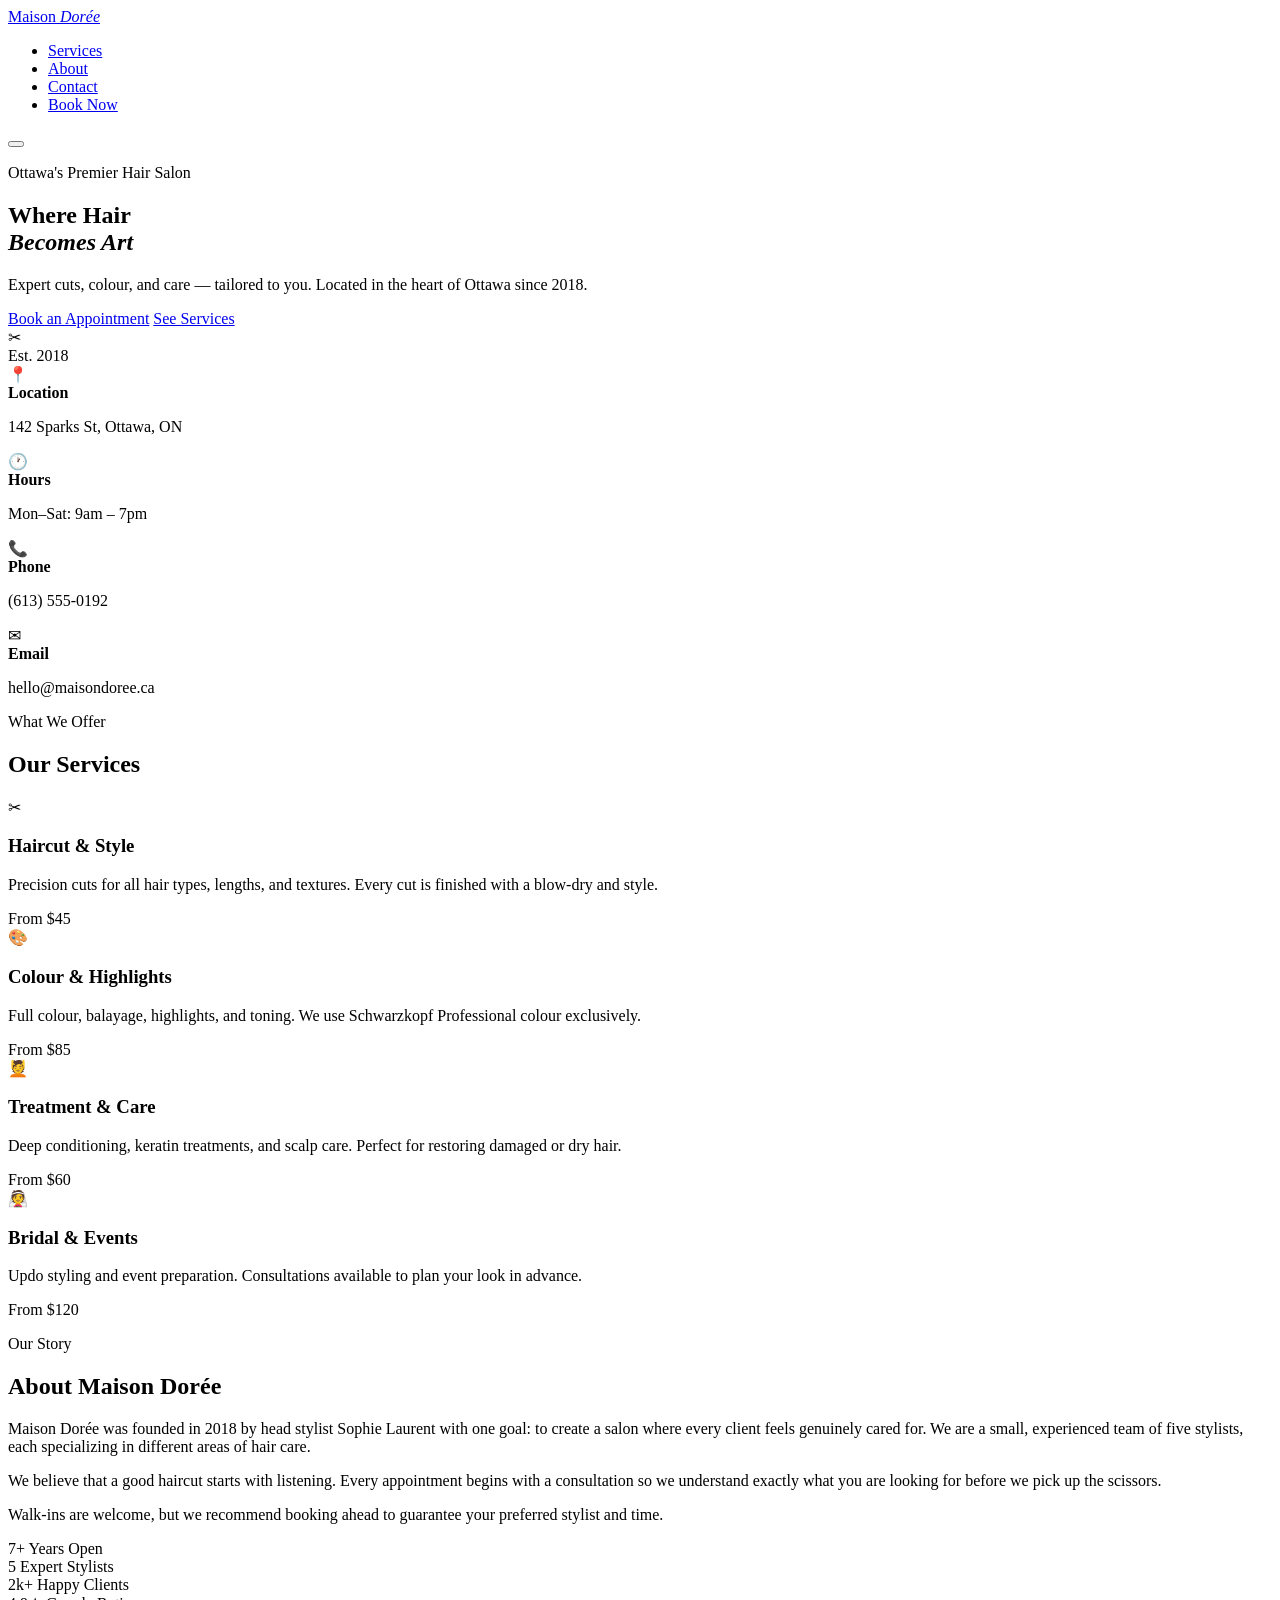
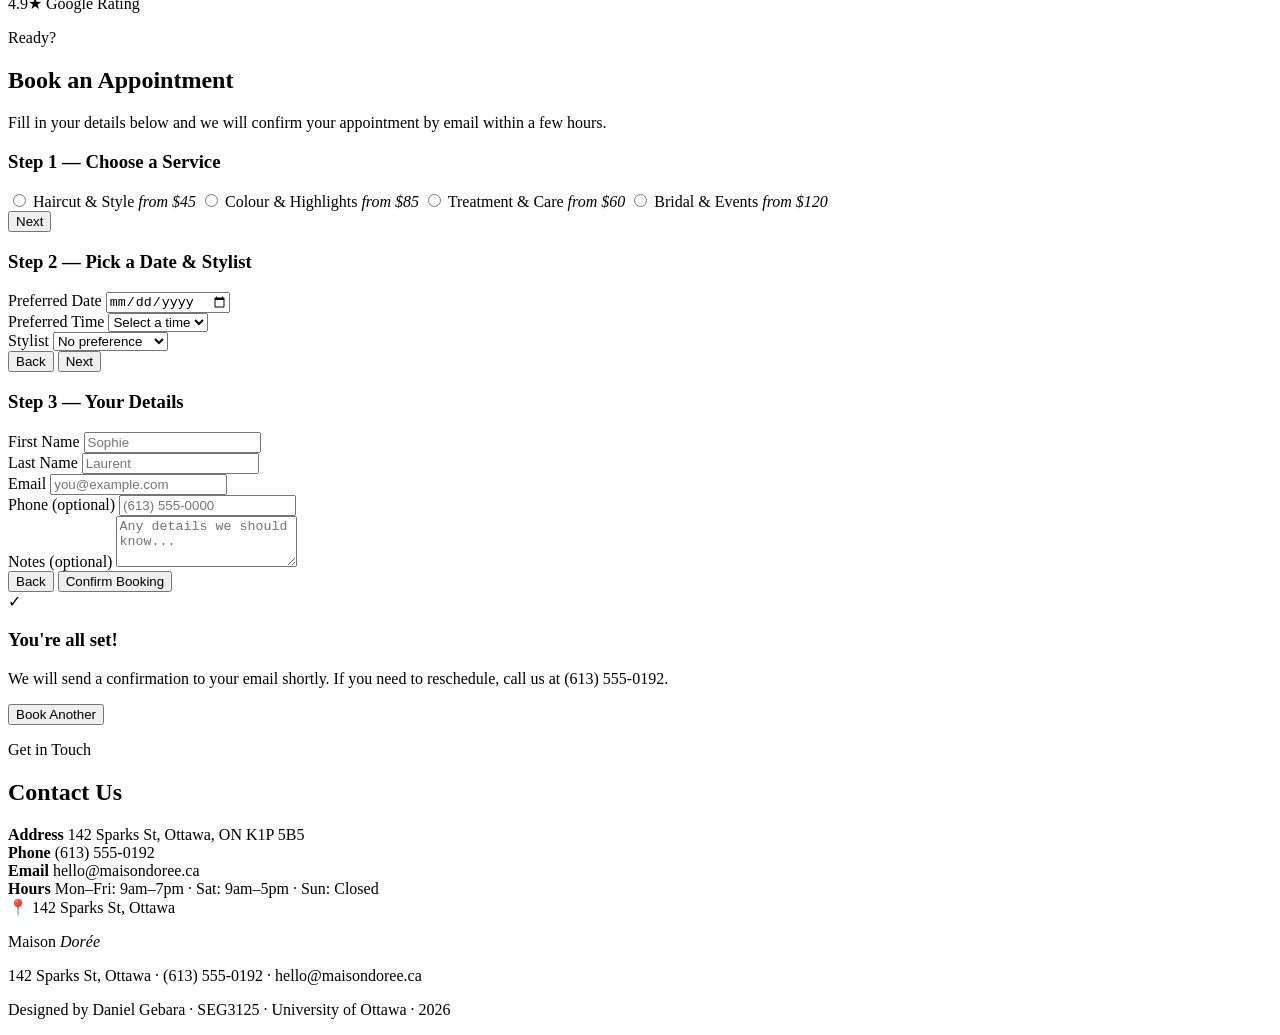
==== Assignment2/Index.html @ 814148a0 "Complete" ====
<!DOCTYPE html>
<html lang="en">
<head>
  <meta charset="UTF-8" />
  <meta name="viewport" content="width=device-width, initial-scale=1.0" />
  <title>Maison Dorée — Hair Salon</title>
  <link href="https://fonts.googleapis.com/css2?family=Cormorant+Garamond:ital,wght@0,300;0,400;0,600;1,300;1,400&family=DM+Sans:wght@300;400;500&display=swap" rel="stylesheet" />
  <link rel="stylesheet" href="style.css" />
</head>
<body>
 
  <!-- NAV -->
  <nav>
    <div class="nav-inner">
      <a href="#" class="logo">Maison <em>Dorée</em></a>
      <ul class="nav-links">
        <li><a href="#services">Services</a></li>
        <li><a href="#about">About</a></li>
        <li><a href="#contact">Contact</a></li>
        <li><a href="#book" class="nav-cta">Book Now</a></li>
      </ul>
      <button class="hamburger" id="hamburger" aria-label="Menu">
        <span></span><span></span><span></span>
      </button>
    </div>
  </nav>
 
  <!-- HERO -->
  <section id="hero">
    <div class="hero-text">
      <p class="hero-eyebrow">Ottawa's Premier Hair Salon</p>
      <h1>Where Hair<br/><em>Becomes Art</em></h1>
      <p class="hero-sub">Expert cuts, colour, and care — tailored to you. Located in the heart of Ottawa since 2018.</p>
      <div class="hero-btns">
        <a href="#book" class="btn-primary">Book an Appointment</a>
        <a href="#services" class="btn-ghost">See Services</a>
      </div>
    </div>
    <div class="hero-image">
      <div class="hero-img-box">
        <div class="hero-img-inner">✂</div>
        <div class="hero-badge">Est. 2018</div>
      </div>
    </div>
  </section>
 
  <!-- INFO STRIP -->
  <div class="info-strip">
    <div class="info-item">
      <span class="info-icon">📍</span>
      <div>
        <strong>Location</strong>
        <p>142 Sparks St, Ottawa, ON</p>
      </div>
    </div>
    <div class="info-item">
      <span class="info-icon">🕐</span>
      <div>
        <strong>Hours</strong>
        <p>Mon–Sat: 9am – 7pm</p>
      </div>
    </div>
    <div class="info-item">
      <span class="info-icon">📞</span>
      <div>
        <strong>Phone</strong>
        <p>(613) 555-0192</p>
      </div>
    </div>
    <div class="info-item">
      <span class="info-icon">✉</span>
      <div>
        <strong>Email</strong>
        <p>hello@maisondoree.ca</p>
      </div>
    </div>
  </div>
 
  <!-- SERVICES -->
  <section id="services">
    <div class="section-inner">
      <p class="section-label">What We Offer</p>
      <h2 class="section-title">Our Services</h2>
      <div class="services-grid">
        <div class="service-card">
          <div class="service-icon">✂</div>
          <h3>Haircut & Style</h3>
          <p>Precision cuts for all hair types, lengths, and textures. Every cut is finished with a blow-dry and style.</p>
          <div class="service-price">From $45</div>
        </div>
        <div class="service-card">
          <div class="service-icon">🎨</div>
          <h3>Colour & Highlights</h3>
          <p>Full colour, balayage, highlights, and toning. We use Schwarzkopf Professional colour exclusively.</p>
          <div class="service-price">From $85</div>
        </div>
        <div class="service-card">
          <div class="service-icon">💆</div>
          <h3>Treatment & Care</h3>
          <p>Deep conditioning, keratin treatments, and scalp care. Perfect for restoring damaged or dry hair.</p>
          <div class="service-price">From $60</div>
        </div>
        <div class="service-card">
          <div class="service-icon">👰</div>
          <h3>Bridal & Events</h3>
          <p>Updo styling and event preparation. Consultations available to plan your look in advance.</p>
          <div class="service-price">From $120</div>
        </div>
      </div>
    </div>
  </section>
 
  <!-- ABOUT -->
  <section id="about">
    <div class="section-inner about-grid">
      <div class="about-text">
        <p class="section-label">Our Story</p>
        <h2 class="section-title">About Maison Dorée</h2>
        <p>Maison Dorée was founded in 2018 by head stylist Sophie Laurent with one goal: to create a salon where every client feels genuinely cared for. We are a small, experienced team of five stylists, each specializing in different areas of hair care.</p>
        <p>We believe that a good haircut starts with listening. Every appointment begins with a consultation so we understand exactly what you are looking for before we pick up the scissors.</p>
        <p>Walk-ins are welcome, but we recommend booking ahead to guarantee your preferred stylist and time.</p>
      </div>
      <div class="about-visual">
        <div class="about-stat-grid">
          <div class="about-stat">
            <span class="stat-num">7+</span>
            <span class="stat-label">Years Open</span>
          </div>
          <div class="about-stat">
            <span class="stat-num">5</span>
            <span class="stat-label">Expert Stylists</span>
          </div>
          <div class="about-stat">
            <span class="stat-num">2k+</span>
            <span class="stat-label">Happy Clients</span>
          </div>
          <div class="about-stat">
            <span class="stat-num">4.9★</span>
            <span class="stat-label">Google Rating</span>
          </div>
        </div>
      </div>
    </div>
  </section>
 
  <!-- BOOKING -->
  <section id="book">
    <div class="section-inner">
      <p class="section-label">Ready?</p>
      <h2 class="section-title">Book an Appointment</h2>
      <p class="book-sub">Fill in your details below and we will confirm your appointment by email within a few hours.</p>
 
      <div class="booking-form" id="bookingForm">
 
        <!-- Step 1: Service -->
        <div class="step" id="step1">
          <h3 class="step-title">Step 1 — Choose a Service</h3>
          <div class="service-options">
            <label class="service-option">
              <input type="radio" name="service" value="Haircut & Style ($45+)" />
              <span>Haircut & Style <em>from $45</em></span>
            </label>
            <label class="service-option">
              <input type="radio" name="service" value="Colour & Highlights ($85+)" />
              <span>Colour & Highlights <em>from $85</em></span>
            </label>
            <label class="service-option">
              <input type="radio" name="service" value="Treatment & Care ($60+)" />
              <span>Treatment & Care <em>from $60</em></span>
            </label>
            <label class="service-option">
              <input type="radio" name="service" value="Bridal & Events ($120+)" />
              <span>Bridal & Events <em>from $120</em></span>
            </label>
          </div>
          <button class="btn-primary step-next" onclick="goToStep(2)">Next</button>
        </div>
 
        <!-- Step 2: Date & Stylist -->
        <div class="step hidden" id="step2">
          <h3 class="step-title">Step 2 — Pick a Date & Stylist</h3>
          <div class="form-row">
            <div class="form-group">
              <label>Preferred Date</label>
              <input type="date" id="dateInput" />
            </div>
            <div class="form-group">
              <label>Preferred Time</label>
              <select id="timeInput">
                <option value="">Select a time</option>
                <option>9:00 AM</option>
                <option>10:00 AM</option>
                <option>11:00 AM</option>
                <option>1:00 PM</option>
                <option>2:00 PM</option>
                <option>3:00 PM</option>
                <option>4:00 PM</option>
                <option>5:00 PM</option>
              </select>
            </div>
          </div>
          <div class="form-group">
            <label>Stylist</label>
            <select id="stylistInput">
              <option value="">No preference</option>
              <option>Sophie Laurent</option>
              <option>Marie Tremblay</option>
              <option>Lena Petit</option>
              <option>Clara Dubois</option>
              <option>Jade Martin</option>
            </select>
          </div>
          <div class="step-btns">
            <button class="btn-ghost" onclick="goToStep(1)">Back</button>
            <button class="btn-primary" onclick="goToStep(3)">Next</button>
          </div>
        </div>
 
        <!-- Step 3: Your Info -->
        <div class="step hidden" id="step3">
          <h3 class="step-title">Step 3 — Your Details</h3>
          <div class="form-row">
            <div class="form-group">
              <label>First Name</label>
              <input type="text" id="firstName" placeholder="Sophie" />
            </div>
            <div class="form-group">
              <label>Last Name</label>
              <input type="text" id="lastName" placeholder="Laurent" />
            </div>
          </div>
          <div class="form-group">
            <label>Email</label>
            <input type="email" id="emailInput" placeholder="you@example.com" />
          </div>
          <div class="form-group">
            <label>Phone (optional)</label>
            <input type="tel" id="phoneInput" placeholder="(613) 555-0000" />
          </div>
          <div class="form-group">
            <label>Notes (optional)</label>
            <textarea id="notesInput" rows="3" placeholder="Any details we should know..."></textarea>
          </div>
          <div class="step-btns">
            <button class="btn-ghost" onclick="goToStep(2)">Back</button>
            <button class="btn-primary" onclick="submitBooking()">Confirm Booking</button>
          </div>
        </div>
 
        <!-- Confirmation -->
        <div class="step hidden" id="stepConfirm">
          <div class="confirm-box">
            <div class="confirm-icon">✓</div>
            <h3>You're all set!</h3>
            <p id="confirmMsg"></p>
            <p class="confirm-note">We will send a confirmation to your email shortly. If you need to reschedule, call us at (613) 555-0192.</p>
            <button class="btn-primary" onclick="resetBooking()">Book Another</button>
          </div>
        </div>
 
      </div>
    </div>
  </section>
 
  <!-- CONTACT -->
  <section id="contact">
    <div class="section-inner contact-grid">
      <div>
        <p class="section-label">Get in Touch</p>
        <h2 class="section-title">Contact Us</h2>
        <div class="contact-list">
          <div class="contact-row">
            <strong>Address</strong>
            <span>142 Sparks St, Ottawa, ON K1P 5B5</span>
          </div>
          <div class="contact-row">
            <strong>Phone</strong>
            <span>(613) 555-0192</span>
          </div>
          <div class="contact-row">
            <strong>Email</strong>
            <span>hello@maisondoree.ca</span>
          </div>
          <div class="contact-row">
            <strong>Hours</strong>
            <span>Mon–Fri: 9am–7pm · Sat: 9am–5pm · Sun: Closed</span>
          </div>
        </div>
      </div>
      <div class="map-placeholder">
        <span>📍 142 Sparks St, Ottawa</span>
      </div>
    </div>
  </section>
 
  <!-- FOOTER -->
  <footer>
    <div class="footer-inner">
      <p class="logo">Maison <em>Dorée</em></p>
      <p>142 Sparks St, Ottawa · (613) 555-0192 · hello@maisondoree.ca</p>
      <p class="footer-credit">Designed by Daniel Gebara · SEG3125 · University of Ottawa · 2026</p>
    </div>
  </footer>
 
  <script src="script.js"></script>
</body>
</html>
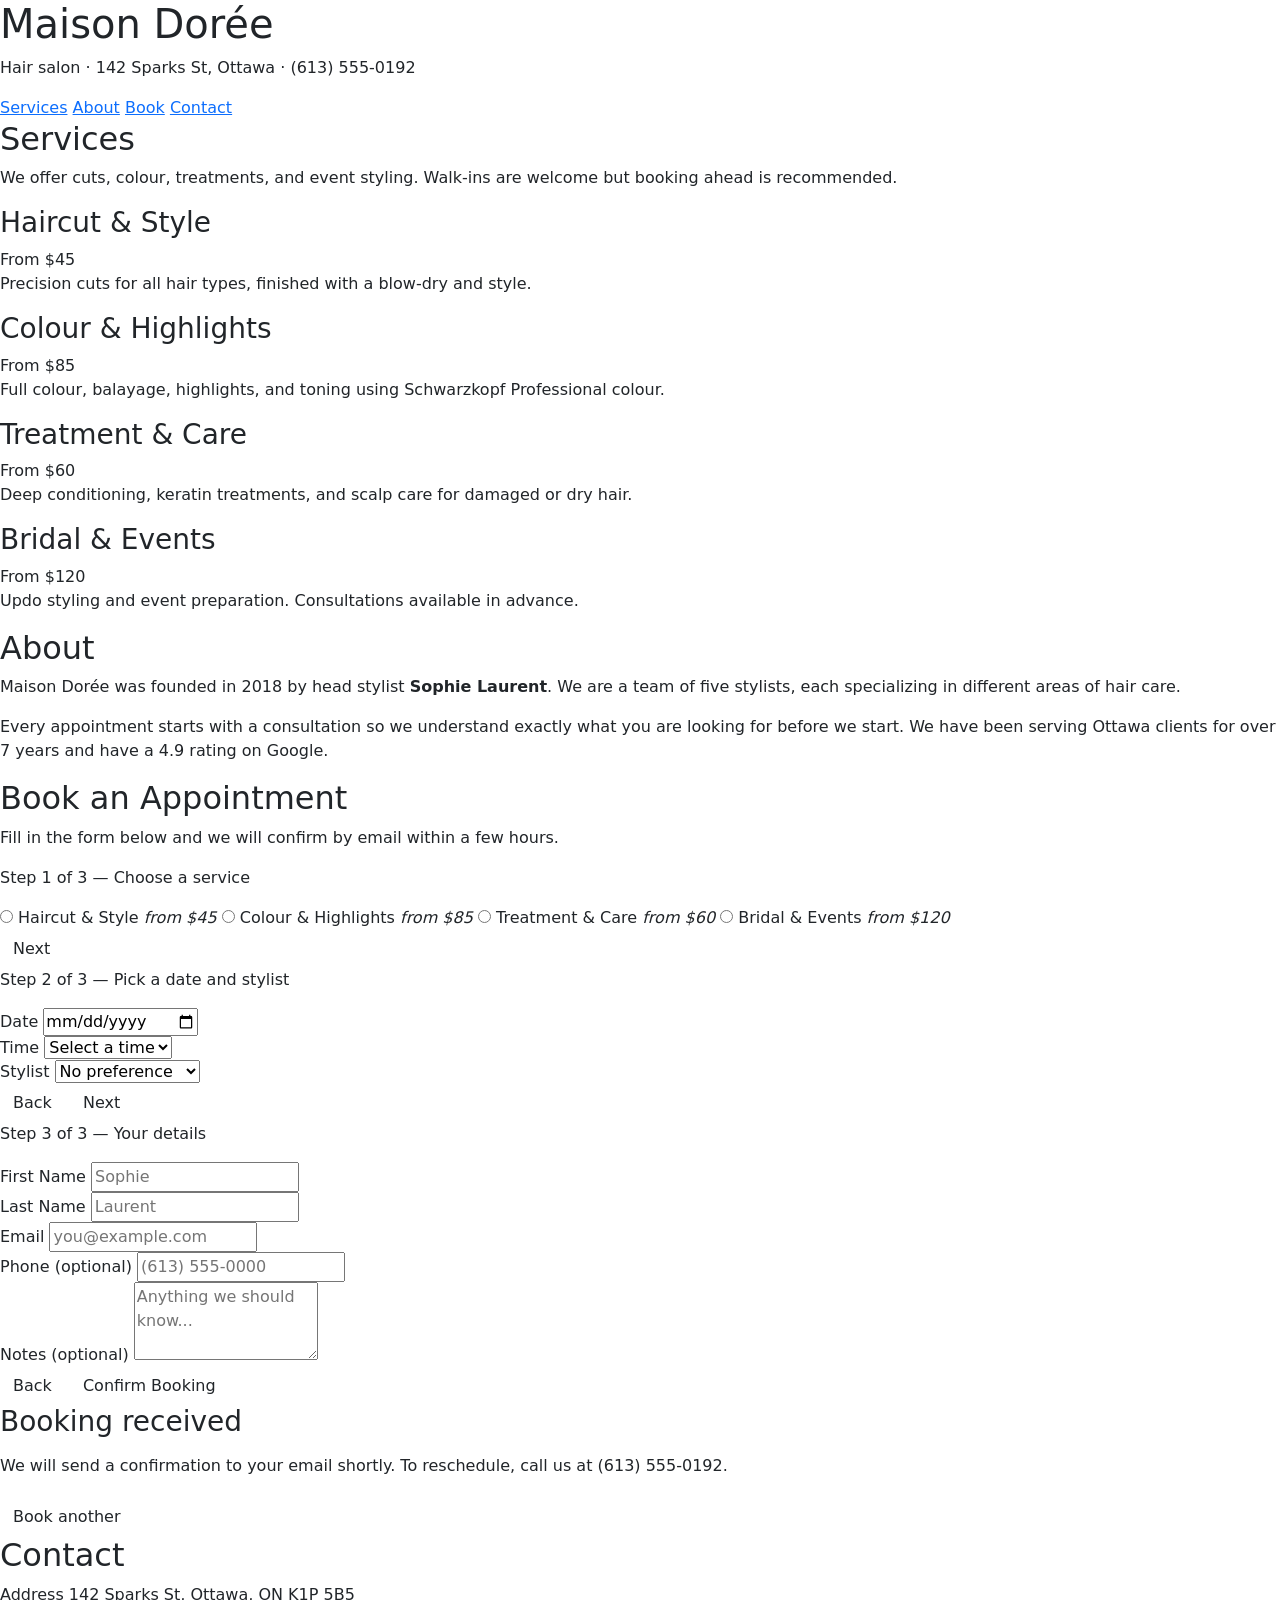
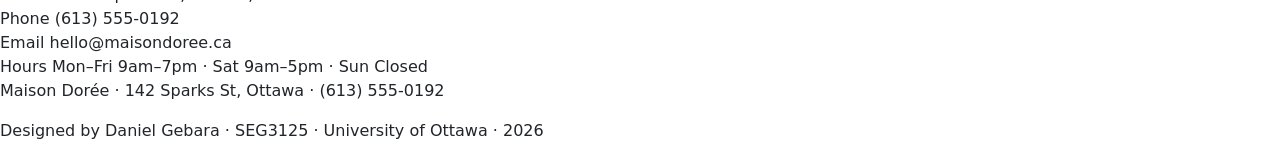
==== commit 8ae7555b: "Complete" ====
--- a/Assignment2/Index.html
+++ b/Assignment2/Index.html
@@ -4,304 +4,198 @@
   <meta charset="UTF-8" />
   <meta name="viewport" content="width=device-width, initial-scale=1.0" />
   <title>Maison Dorée — Hair Salon</title>
-  <link href="https://fonts.googleapis.com/css2?family=Cormorant+Garamond:ital,wght@0,300;0,400;0,600;1,300;1,400&family=DM+Sans:wght@300;400;500&display=swap" rel="stylesheet" />
-  <link rel="stylesheet" href="style.css" />
+  <link href="https://cdn.jsdelivr.net/npm/bootstrap@5.3.3/dist/css/bootstrap.min.css" rel="stylesheet" />
+  <link href="style.css" rel="stylesheet" />
 </head>
 <body>
- 
-  <!-- NAV -->
-  <nav>
-    <div class="nav-inner">
-      <a href="#" class="logo">Maison <em>Dorée</em></a>
-      <ul class="nav-links">
-        <li><a href="#services">Services</a></li>
-        <li><a href="#about">About</a></li>
-        <li><a href="#contact">Contact</a></li>
-        <li><a href="#book" class="nav-cta">Book Now</a></li>
-      </ul>
-      <button class="hamburger" id="hamburger" aria-label="Menu">
-        <span></span><span></span><span></span>
-      </button>
-    </div>
-  </nav>
- 
-  <!-- HERO -->
-  <section id="hero">
-    <div class="hero-text">
-      <p class="hero-eyebrow">Ottawa's Premier Hair Salon</p>
-      <h1>Where Hair<br/><em>Becomes Art</em></h1>
-      <p class="hero-sub">Expert cuts, colour, and care — tailored to you. Located in the heart of Ottawa since 2018.</p>
-      <div class="hero-btns">
-        <a href="#book" class="btn-primary">Book an Appointment</a>
-        <a href="#services" class="btn-ghost">See Services</a>
-      </div>
-    </div>
-    <div class="hero-image">
-      <div class="hero-img-box">
-        <div class="hero-img-inner">✂</div>
-        <div class="hero-badge">Est. 2018</div>
-      </div>
-    </div>
-  </section>
- 
-  <!-- INFO STRIP -->
-  <div class="info-strip">
-    <div class="info-item">
-      <span class="info-icon">📍</span>
-      <div>
-        <strong>Location</strong>
-        <p>142 Sparks St, Ottawa, ON</p>
-      </div>
-    </div>
-    <div class="info-item">
-      <span class="info-icon">🕐</span>
-      <div>
-        <strong>Hours</strong>
-        <p>Mon–Sat: 9am – 7pm</p>
-      </div>
-    </div>
-    <div class="info-item">
-      <span class="info-icon">📞</span>
-      <div>
-        <strong>Phone</strong>
-        <p>(613) 555-0192</p>
-      </div>
-    </div>
-    <div class="info-item">
-      <span class="info-icon">✉</span>
-      <div>
-        <strong>Email</strong>
-        <p>hello@maisondoree.ca</p>
-      </div>
-    </div>
-  </div>
- 
-  <!-- SERVICES -->
+
+  <header>
+    <h1>Maison Dorée</h1>
+    <p>Hair salon · 142 Sparks St, Ottawa · (613) 555-0192</p>
+    <nav>
+      <a href="#services">Services</a>
+      <a href="#about">About</a>
+      <a href="#book">Book</a>
+      <a href="#contact">Contact</a>
+    </nav>
+  </header>
+
   <section id="services">
-    <div class="section-inner">
-      <p class="section-label">What We Offer</p>
-      <h2 class="section-title">Our Services</h2>
-      <div class="services-grid">
-        <div class="service-card">
-          <div class="service-icon">✂</div>
-          <h3>Haircut & Style</h3>
-          <p>Precision cuts for all hair types, lengths, and textures. Every cut is finished with a blow-dry and style.</p>
-          <div class="service-price">From $45</div>
+    <h2>Services</h2>
+    <p>We offer cuts, colour, treatments, and event styling. Walk-ins are welcome but booking ahead is recommended.</p>
+
+    <div class="service-item">
+      <div class="service-row">
+        <h3>Haircut & Style</h3>
+        <span class="service-price">From $45</span>
+      </div>
+      <p>Precision cuts for all hair types, finished with a blow-dry and style.</p>
+    </div>
+    <div class="service-item">
+      <div class="service-row">
+        <h3>Colour & Highlights</h3>
+        <span class="service-price">From $85</span>
+      </div>
+      <p>Full colour, balayage, highlights, and toning using Schwarzkopf Professional colour.</p>
+    </div>
+    <div class="service-item">
+      <div class="service-row">
+        <h3>Treatment & Care</h3>
+        <span class="service-price">From $60</span>
+      </div>
+      <p>Deep conditioning, keratin treatments, and scalp care for damaged or dry hair.</p>
+    </div>
+    <div class="service-item">
+      <div class="service-row">
+        <h3>Bridal & Events</h3>
+        <span class="service-price">From $120</span>
+      </div>
+      <p>Updo styling and event preparation. Consultations available in advance.</p>
+    </div>
+  </section>
+
+  <section id="about">
+    <h2>About</h2>
+    <p>Maison Dorée was founded in 2018 by head stylist <strong>Sophie Laurent</strong>. We are a team of five stylists, each specializing in different areas of hair care.</p>
+    <p>Every appointment starts with a consultation so we understand exactly what you are looking for before we start. We have been serving Ottawa clients for over 7 years and have a 4.9 rating on Google.</p>
+  </section>
+
+  <section id="book">
+    <h2>Book an Appointment</h2>
+    <p>Fill in the form below and we will confirm by email within a few hours.</p>
+
+    <!-- Step 1 -->
+    <div class="step" id="step1">
+      <p class="step-title">Step 1 of 3 — Choose a service</p>
+      <div class="service-options">
+        <label class="service-option">
+          <input type="radio" name="service" value="Haircut & Style (from $45)" />
+          Haircut & Style <em>from $45</em>
+        </label>
+        <label class="service-option">
+          <input type="radio" name="service" value="Colour & Highlights (from $85)" />
+          Colour & Highlights <em>from $85</em>
+        </label>
+        <label class="service-option">
+          <input type="radio" name="service" value="Treatment & Care (from $60)" />
+          Treatment & Care <em>from $60</em>
+        </label>
+        <label class="service-option">
+          <input type="radio" name="service" value="Bridal & Events (from $120)" />
+          Bridal & Events <em>from $120</em>
+        </label>
+      </div>
+      <div class="btn-row">
+        <button class="btn btn-main" onclick="goToStep(2)">Next</button>
+      </div>
+    </div>
+
+    <!-- Step 2 -->
+    <div class="step hidden" id="step2">
+      <p class="step-title">Step 2 of 3 — Pick a date and stylist</p>
+      <div class="form-group">
+        <label>Date</label>
+        <input type="date" id="dateInput" />
+      </div>
+      <div class="form-group">
+        <label>Time</label>
+        <select id="timeInput">
+          <option value="">Select a time</option>
+          <option>9:00 AM</option>
+          <option>10:00 AM</option>
+          <option>11:00 AM</option>
+          <option>1:00 PM</option>
+          <option>2:00 PM</option>
+          <option>3:00 PM</option>
+          <option>4:00 PM</option>
+          <option>5:00 PM</option>
+        </select>
+      </div>
+      <div class="form-group">
+        <label>Stylist</label>
+        <select id="stylistInput">
+          <option value="No preference">No preference</option>
+          <option>Sophie Laurent</option>
+          <option>Marie Tremblay</option>
+          <option>Lena Petit</option>
+          <option>Clara Dubois</option>
+          <option>Jade Martin</option>
+        </select>
+      </div>
+      <div class="btn-row">
+        <button class="btn btn-back" onclick="goToStep(1)">Back</button>
+        <button class="btn btn-main" onclick="goToStep(3)">Next</button>
+      </div>
+    </div>
+
+    <!-- Step 3 -->
+    <div class="step hidden" id="step3">
+      <p class="step-title">Step 3 of 3 — Your details</p>
+      <div class="form-group">
+        <label>First Name</label>
+        <input type="text" id="firstName" placeholder="Sophie" />
+      </div>
+      <div class="form-group">
+        <label>Last Name</label>
+        <input type="text" id="lastName" placeholder="Laurent" />
+      </div>
+      <div class="form-group">
+        <label>Email</label>
+        <input type="email" id="emailInput" placeholder="you@example.com" />
+      </div>
+      <div class="form-group">
+        <label>Phone (optional)</label>
+        <input type="tel" id="phoneInput" placeholder="(613) 555-0000" />
+      </div>
+      <div class="form-group">
+        <label>Notes (optional)</label>
+        <textarea id="notesInput" rows="3" placeholder="Anything we should know..."></textarea>
+      </div>
+      <div class="btn-row">
+        <button class="btn btn-back" onclick="goToStep(2)">Back</button>
+        <button class="btn btn-main" onclick="submitBooking()">Confirm Booking</button>
+      </div>
+    </div>
+
+    <!-- Confirmation -->
+    <div class="step hidden" id="stepConfirm">
+      <div class="confirm-box">
+        <h3>Booking received</h3>
+        <p id="confirmMsg"></p>
+        <p>We will send a confirmation to your email shortly. To reschedule, call us at (613) 555-0192.</p>
+        <div class="btn-row" style="margin-top: 20px;">
+          <button class="btn btn-main" onclick="resetBooking()">Book another</button>
         </div>
-        <div class="service-card">
-          <div class="service-icon">🎨</div>
-          <h3>Colour & Highlights</h3>
-          <p>Full colour, balayage, highlights, and toning. We use Schwarzkopf Professional colour exclusively.</p>
-          <div class="service-price">From $85</div>
-        </div>
-        <div class="service-card">
-          <div class="service-icon">💆</div>
-          <h3>Treatment & Care</h3>
-          <p>Deep conditioning, keratin treatments, and scalp care. Perfect for restoring damaged or dry hair.</p>
-          <div class="service-price">From $60</div>
-        </div>
-        <div class="service-card">
-          <div class="service-icon">👰</div>
-          <h3>Bridal & Events</h3>
-          <p>Updo styling and event preparation. Consultations available to plan your look in advance.</p>
-          <div class="service-price">From $120</div>
-        </div>
-      </div>
-    </div>
-  </section>
- 
-  <!-- ABOUT -->
-  <section id="about">
-    <div class="section-inner about-grid">
-      <div class="about-text">
-        <p class="section-label">Our Story</p>
-        <h2 class="section-title">About Maison Dorée</h2>
-        <p>Maison Dorée was founded in 2018 by head stylist Sophie Laurent with one goal: to create a salon where every client feels genuinely cared for. We are a small, experienced team of five stylists, each specializing in different areas of hair care.</p>
-        <p>We believe that a good haircut starts with listening. Every appointment begins with a consultation so we understand exactly what you are looking for before we pick up the scissors.</p>
-        <p>Walk-ins are welcome, but we recommend booking ahead to guarantee your preferred stylist and time.</p>
-      </div>
-      <div class="about-visual">
-        <div class="about-stat-grid">
-          <div class="about-stat">
-            <span class="stat-num">7+</span>
-            <span class="stat-label">Years Open</span>
-          </div>
-          <div class="about-stat">
-            <span class="stat-num">5</span>
-            <span class="stat-label">Expert Stylists</span>
-          </div>
-          <div class="about-stat">
-            <span class="stat-num">2k+</span>
-            <span class="stat-label">Happy Clients</span>
-          </div>
-          <div class="about-stat">
-            <span class="stat-num">4.9★</span>
-            <span class="stat-label">Google Rating</span>
-          </div>
-        </div>
-      </div>
-    </div>
-  </section>
- 
-  <!-- BOOKING -->
-  <section id="book">
-    <div class="section-inner">
-      <p class="section-label">Ready?</p>
-      <h2 class="section-title">Book an Appointment</h2>
-      <p class="book-sub">Fill in your details below and we will confirm your appointment by email within a few hours.</p>
- 
-      <div class="booking-form" id="bookingForm">
- 
-        <!-- Step 1: Service -->
-        <div class="step" id="step1">
-          <h3 class="step-title">Step 1 — Choose a Service</h3>
-          <div class="service-options">
-            <label class="service-option">
-              <input type="radio" name="service" value="Haircut & Style ($45+)" />
-              <span>Haircut & Style <em>from $45</em></span>
-            </label>
-            <label class="service-option">
-              <input type="radio" name="service" value="Colour & Highlights ($85+)" />
-              <span>Colour & Highlights <em>from $85</em></span>
-            </label>
-            <label class="service-option">
-              <input type="radio" name="service" value="Treatment & Care ($60+)" />
-              <span>Treatment & Care <em>from $60</em></span>
-            </label>
-            <label class="service-option">
-              <input type="radio" name="service" value="Bridal & Events ($120+)" />
-              <span>Bridal & Events <em>from $120</em></span>
-            </label>
-          </div>
-          <button class="btn-primary step-next" onclick="goToStep(2)">Next</button>
-        </div>
- 
-        <!-- Step 2: Date & Stylist -->
-        <div class="step hidden" id="step2">
-          <h3 class="step-title">Step 2 — Pick a Date & Stylist</h3>
-          <div class="form-row">
-            <div class="form-group">
-              <label>Preferred Date</label>
-              <input type="date" id="dateInput" />
-            </div>
-            <div class="form-group">
-              <label>Preferred Time</label>
-              <select id="timeInput">
-                <option value="">Select a time</option>
-                <option>9:00 AM</option>
-                <option>10:00 AM</option>
-                <option>11:00 AM</option>
-                <option>1:00 PM</option>
-                <option>2:00 PM</option>
-                <option>3:00 PM</option>
-                <option>4:00 PM</option>
-                <option>5:00 PM</option>
-              </select>
-            </div>
-          </div>
-          <div class="form-group">
-            <label>Stylist</label>
-            <select id="stylistInput">
-              <option value="">No preference</option>
-              <option>Sophie Laurent</option>
-              <option>Marie Tremblay</option>
-              <option>Lena Petit</option>
-              <option>Clara Dubois</option>
-              <option>Jade Martin</option>
-            </select>
-          </div>
-          <div class="step-btns">
-            <button class="btn-ghost" onclick="goToStep(1)">Back</button>
-            <button class="btn-primary" onclick="goToStep(3)">Next</button>
-          </div>
-        </div>
- 
-        <!-- Step 3: Your Info -->
-        <div class="step hidden" id="step3">
-          <h3 class="step-title">Step 3 — Your Details</h3>
-          <div class="form-row">
-            <div class="form-group">
-              <label>First Name</label>
-              <input type="text" id="firstName" placeholder="Sophie" />
-            </div>
-            <div class="form-group">
-              <label>Last Name</label>
-              <input type="text" id="lastName" placeholder="Laurent" />
-            </div>
-          </div>
-          <div class="form-group">
-            <label>Email</label>
-            <input type="email" id="emailInput" placeholder="you@example.com" />
-          </div>
-          <div class="form-group">
-            <label>Phone (optional)</label>
-            <input type="tel" id="phoneInput" placeholder="(613) 555-0000" />
-          </div>
-          <div class="form-group">
-            <label>Notes (optional)</label>
-            <textarea id="notesInput" rows="3" placeholder="Any details we should know..."></textarea>
-          </div>
-          <div class="step-btns">
-            <button class="btn-ghost" onclick="goToStep(2)">Back</button>
-            <button class="btn-primary" onclick="submitBooking()">Confirm Booking</button>
-          </div>
-        </div>
- 
-        <!-- Confirmation -->
-        <div class="step hidden" id="stepConfirm">
-          <div class="confirm-box">
-            <div class="confirm-icon">✓</div>
-            <h3>You're all set!</h3>
-            <p id="confirmMsg"></p>
-            <p class="confirm-note">We will send a confirmation to your email shortly. If you need to reschedule, call us at (613) 555-0192.</p>
-            <button class="btn-primary" onclick="resetBooking()">Book Another</button>
-          </div>
-        </div>
- 
-      </div>
-    </div>
-  </section>
- 
-  <!-- CONTACT -->
+      </div>
+    </div>
+  </section>
+
   <section id="contact">
-    <div class="section-inner contact-grid">
-      <div>
-        <p class="section-label">Get in Touch</p>
-        <h2 class="section-title">Contact Us</h2>
-        <div class="contact-list">
-          <div class="contact-row">
-            <strong>Address</strong>
-            <span>142 Sparks St, Ottawa, ON K1P 5B5</span>
-          </div>
-          <div class="contact-row">
-            <strong>Phone</strong>
-            <span>(613) 555-0192</span>
-          </div>
-          <div class="contact-row">
-            <strong>Email</strong>
-            <span>hello@maisondoree.ca</span>
-          </div>
-          <div class="contact-row">
-            <strong>Hours</strong>
-            <span>Mon–Fri: 9am–7pm · Sat: 9am–5pm · Sun: Closed</span>
-          </div>
-        </div>
-      </div>
-      <div class="map-placeholder">
-        <span>📍 142 Sparks St, Ottawa</span>
-      </div>
-    </div>
-  </section>
- 
-  <!-- FOOTER -->
+    <h2>Contact</h2>
+    <div class="info-item">
+      <span class="info-label">Address</span>
+      <span>142 Sparks St, Ottawa, ON K1P 5B5</span>
+    </div>
+    <div class="info-item">
+      <span class="info-label">Phone</span>
+      <span>(613) 555-0192</span>
+    </div>
+    <div class="info-item">
+      <span class="info-label">Email</span>
+      <span>hello@maisondoree.ca</span>
+    </div>
+    <div class="info-item">
+      <span class="info-label">Hours</span>
+      <span>Mon–Fri 9am–7pm · Sat 9am–5pm · Sun Closed</span>
+    </div>
+  </section>
+
   <footer>
-    <div class="footer-inner">
-      <p class="logo">Maison <em>Dorée</em></p>
-      <p>142 Sparks St, Ottawa · (613) 555-0192 · hello@maisondoree.ca</p>
-      <p class="footer-credit">Designed by Daniel Gebara · SEG3125 · University of Ottawa · 2026</p>
-    </div>
+    <p>Maison Dorée · 142 Sparks St, Ottawa · (613) 555-0192</p>
+    <p>Designed by Daniel Gebara · SEG3125 · University of Ottawa · 2026</p>
   </footer>
- 
+
+  <script src="https://cdn.jsdelivr.net/npm/bootstrap@5.3.3/dist/js/bootstrap.bundle.min.js"></script>
   <script src="script.js"></script>
 </body>
-</html>
+</html>
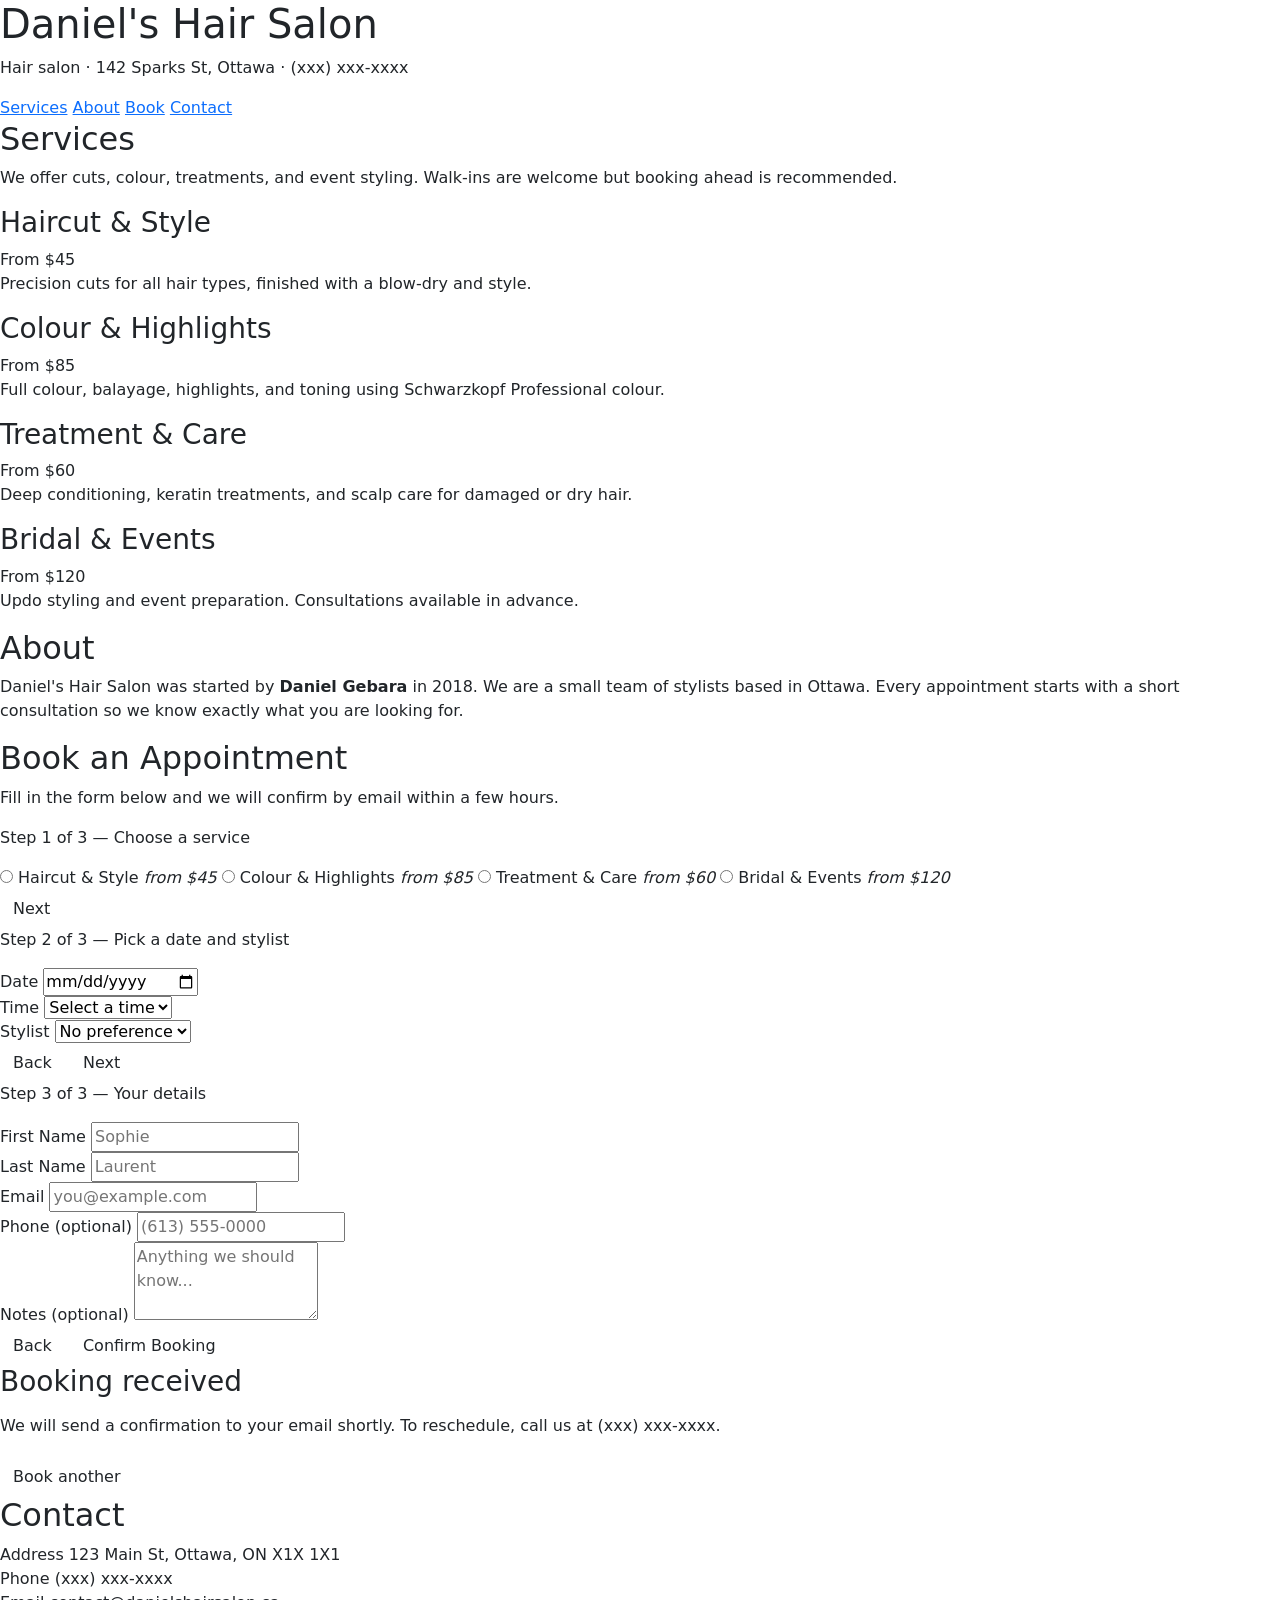
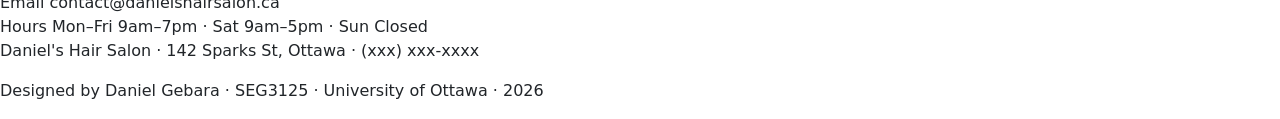
==== commit 68df5bb1: "Complete" ====
--- a/Assignment2/Index.html
+++ b/Assignment2/Index.html
@@ -3,15 +3,15 @@
 <head>
   <meta charset="UTF-8" />
   <meta name="viewport" content="width=device-width, initial-scale=1.0" />
-  <title>Maison Dorée — Hair Salon</title>
+  <title>Daniel's Hair Salon</title>
   <link href="https://cdn.jsdelivr.net/npm/bootstrap@5.3.3/dist/css/bootstrap.min.css" rel="stylesheet" />
   <link href="style.css" rel="stylesheet" />
 </head>
 <body>
-
+ 
   <header>
-    <h1>Maison Dorée</h1>
-    <p>Hair salon · 142 Sparks St, Ottawa · (613) 555-0192</p>
+    <h1>Daniel's Hair Salon</h1>
+    <p>Hair salon · 142 Sparks St, Ottawa · (xxx) xxx-xxxx</p>
     <nav>
       <a href="#services">Services</a>
       <a href="#about">About</a>
@@ -19,11 +19,11 @@
       <a href="#contact">Contact</a>
     </nav>
   </header>
-
+ 
   <section id="services">
     <h2>Services</h2>
     <p>We offer cuts, colour, treatments, and event styling. Walk-ins are welcome but booking ahead is recommended.</p>
-
+ 
     <div class="service-item">
       <div class="service-row">
         <h3>Haircut & Style</h3>
@@ -53,17 +53,16 @@
       <p>Updo styling and event preparation. Consultations available in advance.</p>
     </div>
   </section>
-
+ 
   <section id="about">
     <h2>About</h2>
-    <p>Maison Dorée was founded in 2018 by head stylist <strong>Sophie Laurent</strong>. We are a team of five stylists, each specializing in different areas of hair care.</p>
-    <p>Every appointment starts with a consultation so we understand exactly what you are looking for before we start. We have been serving Ottawa clients for over 7 years and have a 4.9 rating on Google.</p>
-  </section>
-
+    <p>Daniel's Hair Salon was started by <strong>Daniel Gebara</strong> in 2018. We are a small team of stylists based in Ottawa. Every appointment starts with a short consultation so we know exactly what you are looking for.</p>
+  </section>
+ 
   <section id="book">
     <h2>Book an Appointment</h2>
     <p>Fill in the form below and we will confirm by email within a few hours.</p>
-
+ 
     <!-- Step 1 -->
     <div class="step" id="step1">
       <p class="step-title">Step 1 of 3 — Choose a service</p>
@@ -89,7 +88,7 @@
         <button class="btn btn-main" onclick="goToStep(2)">Next</button>
       </div>
     </div>
-
+ 
     <!-- Step 2 -->
     <div class="step hidden" id="step2">
       <p class="step-title">Step 2 of 3 — Pick a date and stylist</p>
@@ -115,11 +114,11 @@
         <label>Stylist</label>
         <select id="stylistInput">
           <option value="No preference">No preference</option>
-          <option>Sophie Laurent</option>
-          <option>Marie Tremblay</option>
-          <option>Lena Petit</option>
-          <option>Clara Dubois</option>
-          <option>Jade Martin</option>
+          <option>Stylist 1</option>
+          <option>Stylist 2</option>
+          <option>Stylist 3</option>
+          <option>Stylist 4</option>
+          <option>Stylist 5</option>
         </select>
       </div>
       <div class="btn-row">
@@ -127,7 +126,7 @@
         <button class="btn btn-main" onclick="goToStep(3)">Next</button>
       </div>
     </div>
-
+ 
     <!-- Step 3 -->
     <div class="step hidden" id="step3">
       <p class="step-title">Step 3 of 3 — Your details</p>
@@ -156,45 +155,45 @@
         <button class="btn btn-main" onclick="submitBooking()">Confirm Booking</button>
       </div>
     </div>
-
+ 
     <!-- Confirmation -->
     <div class="step hidden" id="stepConfirm">
       <div class="confirm-box">
         <h3>Booking received</h3>
         <p id="confirmMsg"></p>
-        <p>We will send a confirmation to your email shortly. To reschedule, call us at (613) 555-0192.</p>
+        <p>We will send a confirmation to your email shortly. To reschedule, call us at (xxx) xxx-xxxx.</p>
         <div class="btn-row" style="margin-top: 20px;">
           <button class="btn btn-main" onclick="resetBooking()">Book another</button>
         </div>
       </div>
     </div>
   </section>
-
+ 
   <section id="contact">
     <h2>Contact</h2>
     <div class="info-item">
       <span class="info-label">Address</span>
-      <span>142 Sparks St, Ottawa, ON K1P 5B5</span>
+      <span>123 Main St, Ottawa, ON X1X 1X1</span>
     </div>
     <div class="info-item">
       <span class="info-label">Phone</span>
-      <span>(613) 555-0192</span>
+      <span>(xxx) xxx-xxxx</span>
     </div>
     <div class="info-item">
       <span class="info-label">Email</span>
-      <span>hello@maisondoree.ca</span>
+      <span>contact@danielshairsalon.ca</span>
     </div>
     <div class="info-item">
       <span class="info-label">Hours</span>
       <span>Mon–Fri 9am–7pm · Sat 9am–5pm · Sun Closed</span>
     </div>
   </section>
-
+ 
   <footer>
-    <p>Maison Dorée · 142 Sparks St, Ottawa · (613) 555-0192</p>
+    <p>Daniel's Hair Salon · 142 Sparks St, Ottawa · (xxx) xxx-xxxx</p>
     <p>Designed by Daniel Gebara · SEG3125 · University of Ottawa · 2026</p>
   </footer>
-
+ 
   <script src="https://cdn.jsdelivr.net/npm/bootstrap@5.3.3/dist/js/bootstrap.bundle.min.js"></script>
   <script src="script.js"></script>
 </body>
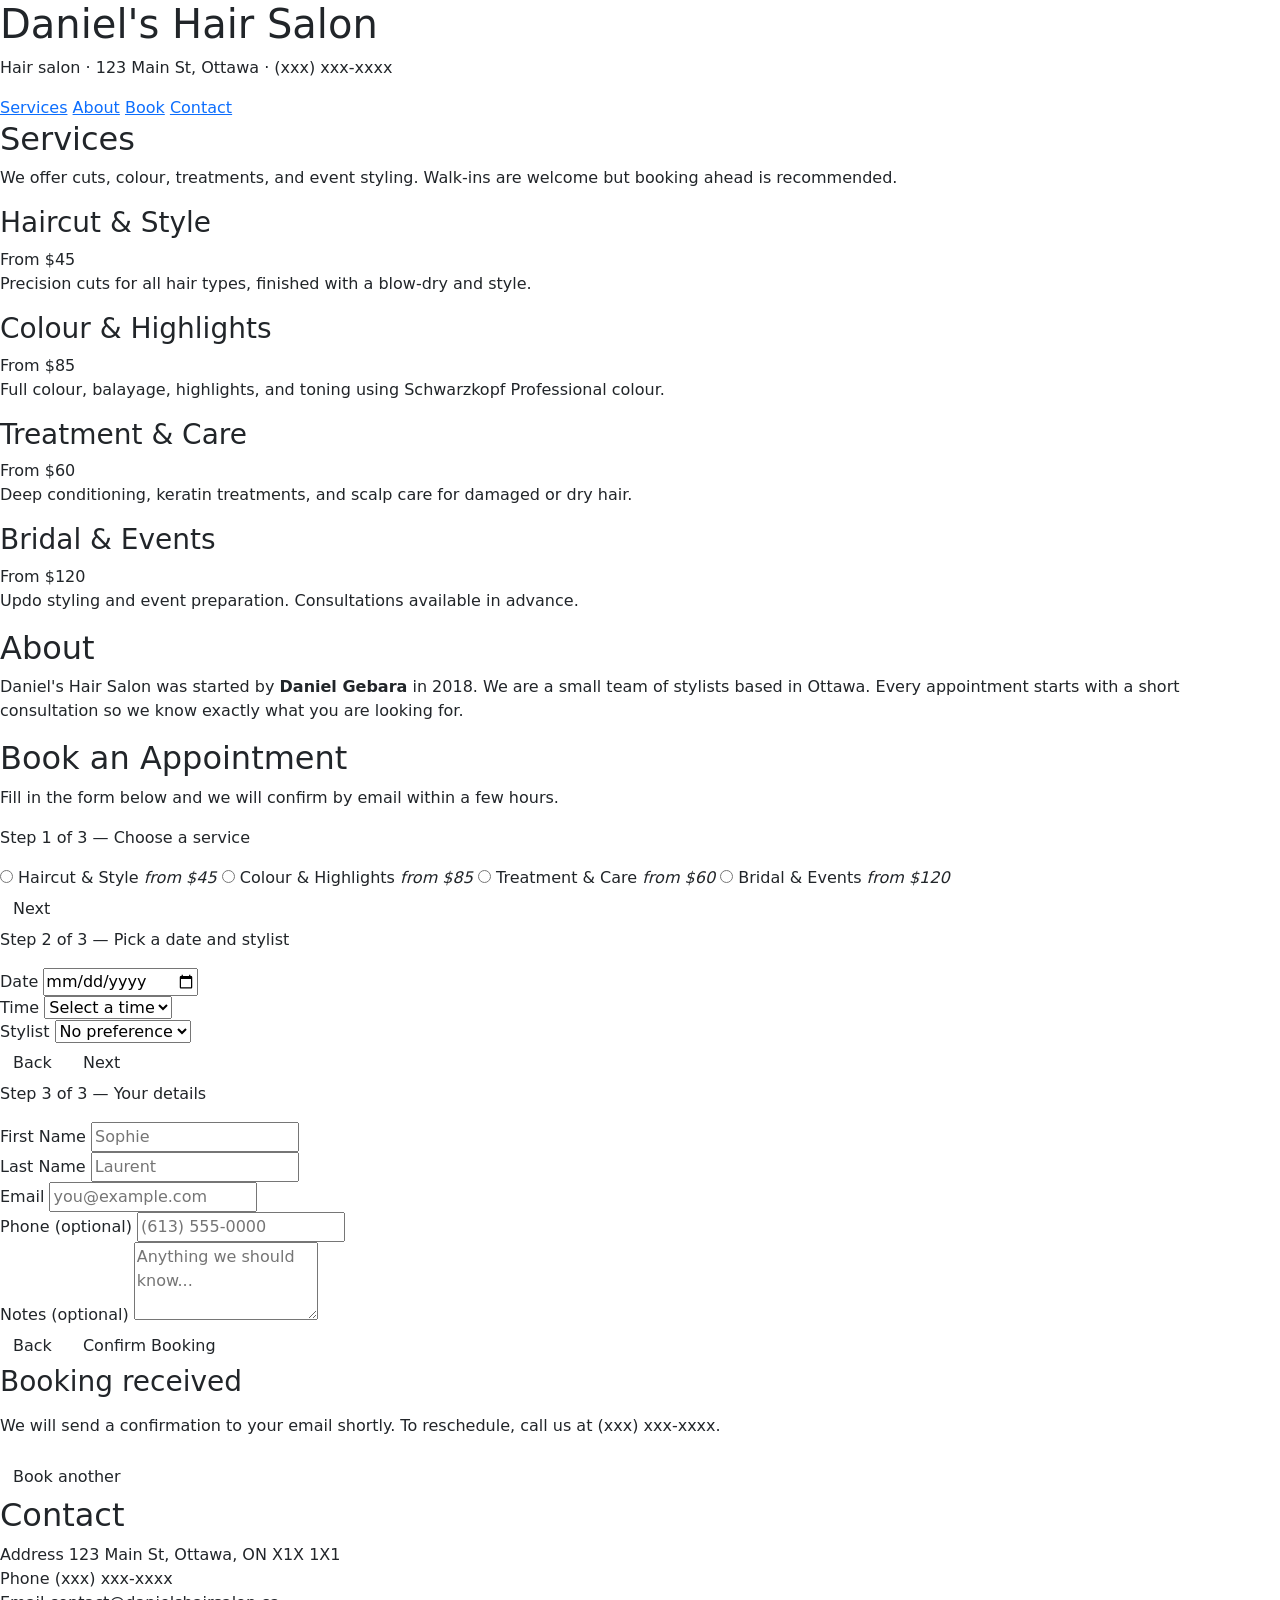
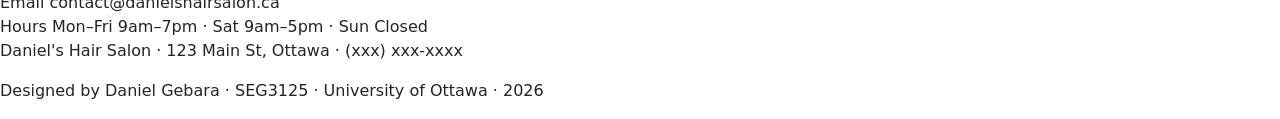
==== commit e7669f26: "Finished" ====
--- a/Assignment2/Index.html
+++ b/Assignment2/Index.html
@@ -11,7 +11,7 @@
  
   <header>
     <h1>Daniel's Hair Salon</h1>
-    <p>Hair salon · 142 Sparks St, Ottawa · (xxx) xxx-xxxx</p>
+    <p>Hair salon · 123 Main St, Ottawa · (xxx) xxx-xxxx</p>
     <nav>
       <a href="#services">Services</a>
       <a href="#about">About</a>
@@ -190,11 +190,11 @@
   </section>
  
   <footer>
-    <p>Daniel's Hair Salon · 142 Sparks St, Ottawa · (xxx) xxx-xxxx</p>
+    <p>Daniel's Hair Salon · 123 Main St, Ottawa · (xxx) xxx-xxxx</p>
     <p>Designed by Daniel Gebara · SEG3125 · University of Ottawa · 2026</p>
   </footer>
  
   <script src="https://cdn.jsdelivr.net/npm/bootstrap@5.3.3/dist/js/bootstrap.bundle.min.js"></script>
   <script src="script.js"></script>
 </body>
-</html>+</html>
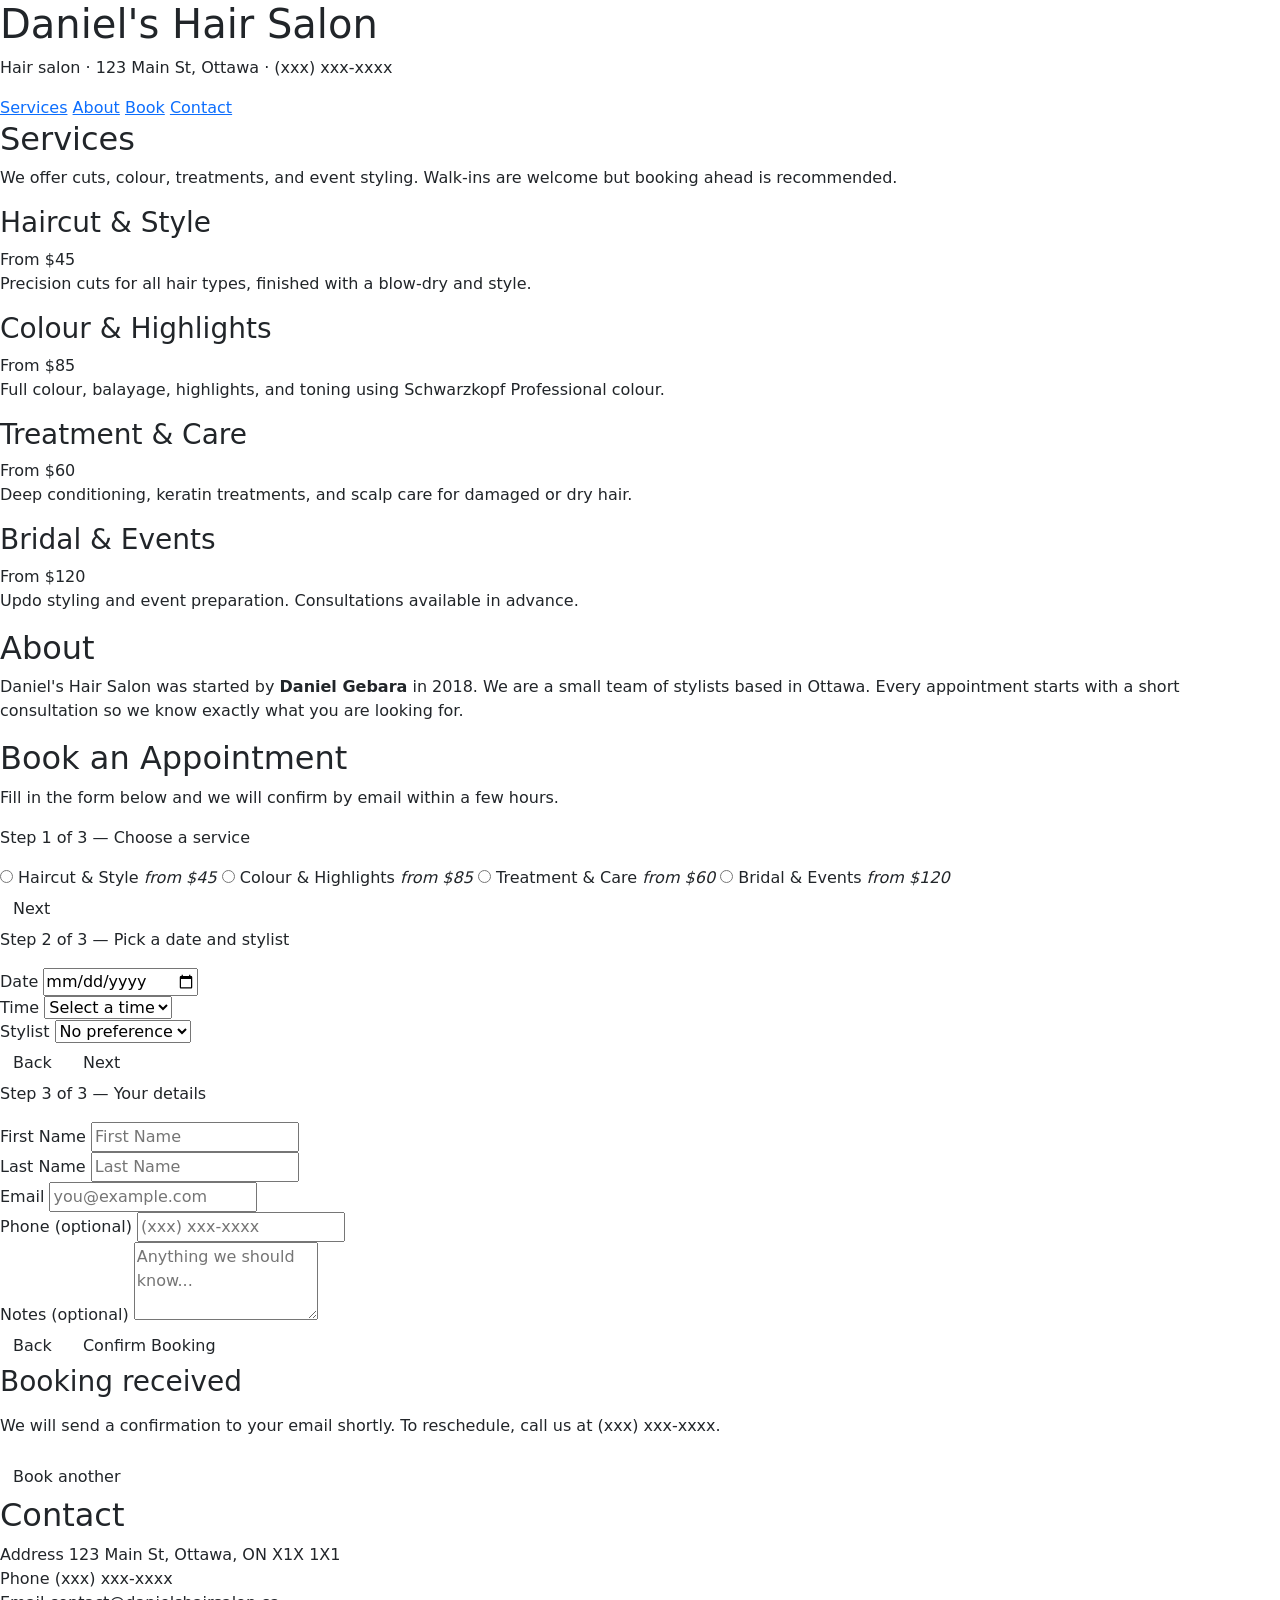
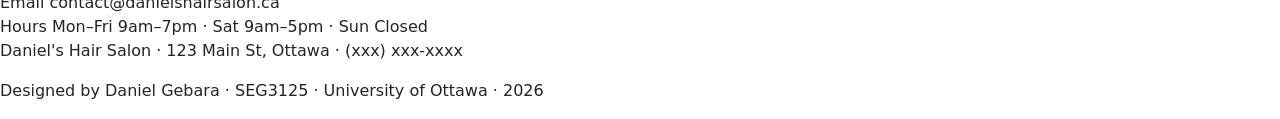
==== commit 3963a203: "Finished" ====
--- a/Assignment2/Index.html
+++ b/Assignment2/Index.html
@@ -132,11 +132,11 @@
       <p class="step-title">Step 3 of 3 — Your details</p>
       <div class="form-group">
         <label>First Name</label>
-        <input type="text" id="firstName" placeholder="Sophie" />
+        <input type="text" id="firstName" placeholder="First Name" />
       </div>
       <div class="form-group">
         <label>Last Name</label>
-        <input type="text" id="lastName" placeholder="Laurent" />
+        <input type="text" id="lastName" placeholder="Last Name" />
       </div>
       <div class="form-group">
         <label>Email</label>
@@ -144,7 +144,7 @@
       </div>
       <div class="form-group">
         <label>Phone (optional)</label>
-        <input type="tel" id="phoneInput" placeholder="(613) 555-0000" />
+        <input type="tel" id="phoneInput" placeholder="(xxx) xxx-xxxx" />
       </div>
       <div class="form-group">
         <label>Notes (optional)</label>
